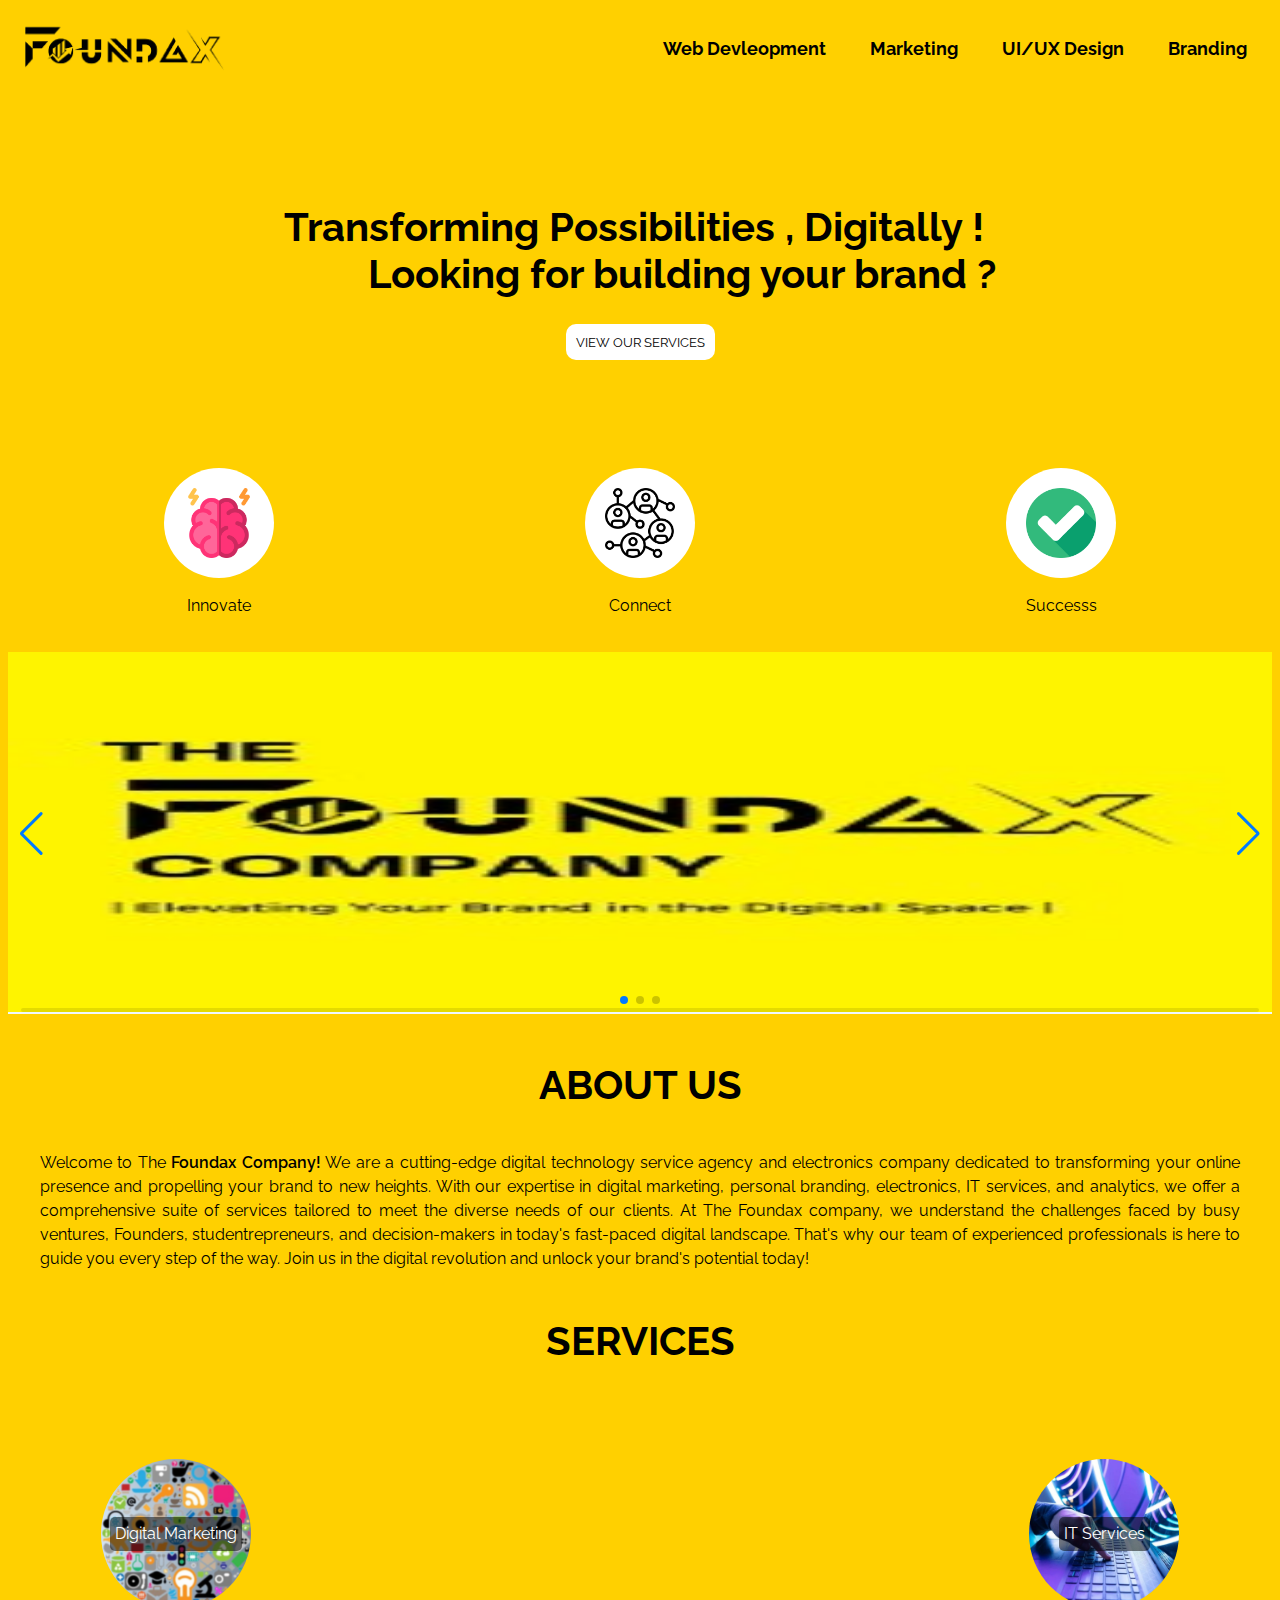
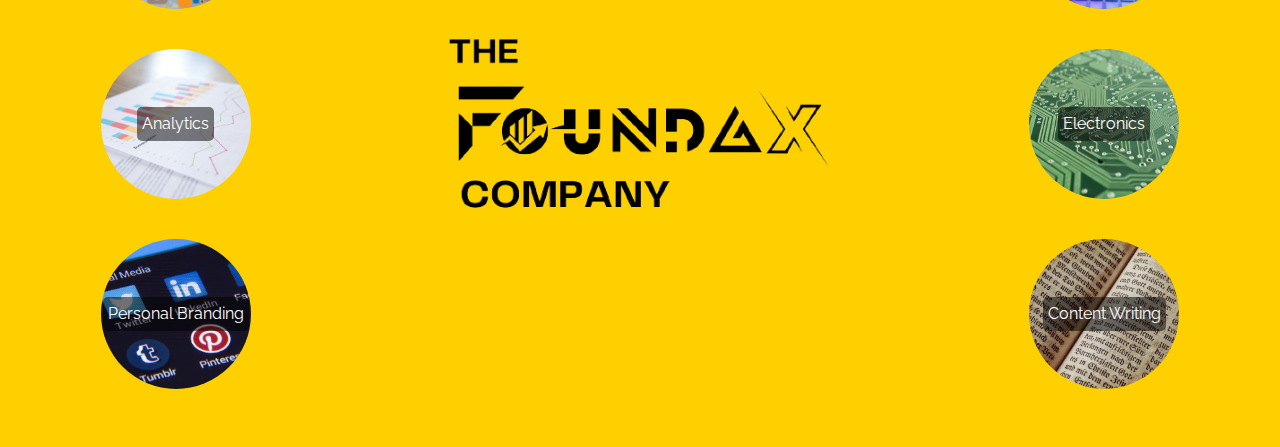
==== index.html @ 2afb8d17 "Add files via upload" ====
<!DOCTYPE html>
<html lang="en">
<head>
    <meta charset="UTF-8">
    <meta name="viewport" content="width=device-width, initial-scale=1.0">
    <title>Foundax</title>
    <link rel="stylesheet" href="style.css">
    <link rel="stylesheet" href="https://cdnjs.cloudflare.com/ajax/libs/font-awesome/6.4.0/css/all.min.css" integrity="sha512-iecdLmaskl7CVkqkXNQ/ZH/XLlvWZOJyj7Yy7tcenmpD1ypASozpmT/E0iPtmFIB46ZmdtAc9eNBvH0H/ZpiBw==" crossorigin="anonymous" referrerpolicy="no-referrer" />
    <link rel="stylesheet" href="https://cdn.jsdelivr.net/npm/swiper@10/swiper-bundle.min.css"/>
    <script src="index.js"></script>
    <script src="https://cdn.jsdelivr.net/npm/swiper@10/swiper-bundle.min.js"></script>
</head>
<body>
    <div class="nav">
        <div class="navbar">
            <div class="logo"><img src="Images/logo-name.png" alt="" height="25px"></div>
            <ul class="links">
                <li><a href="Web devleopment">Web Devleopment</a></li>
                <li><a href="Marketing">Marketing</a></li>
                <li><a href="UI/UX Design">UI/UX Design</a></li>
                <li><a href="Branding">Branding</a></li>
            </ul>
            
            <div>
                <button class="toggle_btn" onclick="myfunc()"><i class="fa-solid fa-bars"></i></button>
            </div>
        </div>
        <div class="dropdown_menu">
            <li><a href="Web devleopment">Web Devleopment</a></li>
            <li><a href="Marketing">Marketing</a></li>
            <li><a href="UI/UX Design">UI/UX Design</a></li>
            <li><a href="Branding">Branding</a></li>
            <li><a href="#" class="action_btn">Contact</a></li>
        </div>
    </div>
        
    
    <!-- <div id="slideshow" class="slideshow">
        <img src="Images/poster1.jpeg" alt="">
    </div> -->
    <div class="banner">
        <h1>
            Transforming Possibilities , Digitally ! 
            <br>&emsp;&emsp; Looking for building your brand ?
        </h1>
        
        <button class="btn">
            VIEW OUR SERVICES
        </button>
    </div>
    <div class="tool">
        <div class="tool-div">
            <div>
                <img src="Images/brainstorm.png" alt="">
            </div>
            <p>Innovate</p>
        </div>
        
        <div class="tool-div">
            <div>
                <img src="Images/network.png" alt="">
            </div>
            <p>Connect</p>
        </div>
        <div class="tool-div">
            <div>
                <img src="Images/checked.png" alt="">
            </div>
            <p>Successs</p>
        </div>
        
    </div>
    <div class="quote">
        <div class="swiper">
            <!-- Additional required wrapper -->
            <div class="swiper-wrapper">
              <!-- Slides -->
              <div class="swiper-slide"><img src="Images/poster1.jpeg" alt=""></div>
              <div class="swiper-slide"><img src="Images/poster2.jpeg" alt=""></div>
              <div class="swiper-slide"><img src="Images/poster3.jpeg" alt=""></div>
              ...
            </div>
            <!-- If we need pagination -->
            <div class="swiper-pagination"></div>
          
            <!-- If we need navigation buttons -->
            <div class="swiper-button-prev"></div>
            <div class="swiper-button-next"></div>
          
            <!-- If we need scrollbar -->
            <div class="swiper-scrollbar"></div>
          </div>

          
    </div>
    <div class="about" id="about">
        <h1>
            ABOUT US
        </h1>
        <p>
            Welcome to The <span class="b">Foundax Company!</span> We are a cutting-edge digital technology service agency and electronics company dedicated to transforming your online presence and propelling your brand to new heights. With our expertise in digital marketing, personal branding, electronics, IT services, and analytics, we offer a comprehensive suite of services tailored to meet the diverse needs of our clients. At The Foundax company, we understand the challenges faced by busy ventures, Founders, studentrepreneurs, and decision-makers in today's fast-paced digital landscape. That's why our team of experienced professionals is here to guide you every step of the way.  Join us in the digital revolution and unlock your brand's potential today!
        </p>
    </div>
    
    <!-- <div class="team" id="team">
        <h1>TEAM </h1>
        <div>
            <img src="Images/shyam.jpeg" alt="">
            <h3>
                Founder
            </h3>
            <p>
                some quotes some quotes some quotes some quotes some quotes 
            </p>
        </div>
        <div>
            <img src="Images/varun.jpeg" alt="">
            <h3>
                Social Media Manager
            </h3>
            <p>
                some quotes some quotes some quotes some quotes some quotes 
            </p>
        </div>
        <div>
            <img src="Images/shyam.jpeg" alt="">
            <h3>
                Founder
            </h3>
            <p>
                some quotes some quotes some quotes some quotes some quotes 
            </p>
        </div>
    </div> -->
    <h1 class="head">SERVICES</h1>
    <br>
    <div class="services" id="services">
        
        <div class="ser-col">
            <div class="dm">
                <p>Digital Marketing</p>
            </div>
            <div class="an">
                <p>Analytics</p>
            </div>
            <div class="pb">
                <p>Personal Branding</p>
            </div>
        </div>
        <img src="Images/logo.png" alt="" class="img">
        <div class="ser-col">
            <div class="it">
                <p>IT Services</p>
            </div>
            <div class="el">
                <p>Electronics</p>
            </div>
            <div class="cw">
                <p>Content Writing</p>
            </div>
        </div>
    </div>

    <script>
        const swiper = new Swiper('.swiper', {
  
        loop: true,

        // If we need pagination
        pagination: {
            el: '.swiper-pagination',
        },

        // Navigation arrows
        navigation: {
            nextEl: '.swiper-button-next',
            prevEl: '.swiper-button-prev',
        },
        autoplay: {
            delay: 3000,
            },
        
        });
    </script>
</body>
</html>
---- style.css ----
@import url('https://fonts.googleapis.com/css2?family=Instrument+Sans&family=Raleway:wght@400;500;700&display=swap');
*{
    font-family: 'Raleway', sans-serif;
    font-weight: 400;
}


.hidden-right{
    opacity: 0;
    transition: all 1.2s;
    transform: translateX(-70px);
    
}
.hidden-top{
    opacity: 0;
    transition: all 4s;
    transform: translateY(20px);
    
}

.show{
    opacity: 1;
    transform: translateX(0);
    transform: translateY(0);
    
}



body{

    background-color: #ffd000;

}
.logo{
    flex-grow: 1;
    justify-content: flex-start;
}
.logo img{
    height: 50px;
    padding: 5px;
}

li{
    list-style: none;
}
a{
    text-decoration: none;
    color: black;
    font-size: 1.1rem;
    padding: 8px;
    transition-duration: 0.2s;
    border-radius: 10px;
    font-weight: bold;
    padding: 10px;
    text-align: center;
    justify-content: center;
    
    
}
li a:hover{
    color: white;
    
    background-color: rgba(0, 0, 0, 0.1);
   
}


/* Header */
nav{
    display: flex;
    align-items: center;
    justify-content: space-between;
    margin: 20px 20px 20px 0;
    background-color: red;
    width: 100%;
    
}
.navbar{
    width: 98%;
    flex-direction: row;
    height: 60px;
    padding: 10px;
    display: flex;
    background-color: #ffd000;
    flex-grow: 1;
     /* background-color: #0c0c0c; */
    /* margin-top: 8px; */
    align-items: center;
    justify-content: space-evenly;
    
    
}
.navbar .links{
    
    display: flex;
    gap: 1.5rem;
    
    flex-grow: 1;
    text-align: center;
    justify-content: flex-end;
    


}





.navbar .toggle_btn{
    font-size: 1.5rem;
    cursor: pointer;
    background-color: transparent;
    border: none;
    display: none;
}

.action_btn{
    background-color: #fff;
    color: #0c0c0c;
    border-radius: 8px;
    outline: none;
    border: none;
    font-weight: bold;
    font-size: 0.7rem;
    cursor: pointer;
    transition-duration: 0.5s;
    
}

.action_btn:hover{
    transform: scale(1.1);
}
/* dropdown */
.dropdown_menu{
    display: none;
    position: absolute;
    right: 2rem;
    height: 0;
    top: 90px;
    width: 0;
    background: rgba(0, 0, 0, 0.2);
    backdrop-filter: blur(15px);
    border-radius: 10px;
    overflow: hidden;
    transition: height 0.2s cubic-bezier(0.175, 0.885, 0.32, 1.275) ;
}
.dropdown_menu.open{
    height: 330px;
    z-index: 1;
}

.dropdown_menu li{
    padding: 0.7rem;
    display: flex;
    align-items: center;
    justify-content: center;
}

.dropdown_menu li:hover{
    background: rgba(0, 0, 0, 0.3);
}

.dropdown_menu .action_btn{
    width: 100%;
    display: flex;
    justify-content: center;
}
.dropdown_menu .action_btn:hover{
    transform: scale(0.95);
}
.slideshow{
    transition-duration: 1s;
}
.slideshow img{
    height: 500px;
    width: 100vw;
}
@keyframes slide {
    100%{
        transform: translateY(0%);
    }
}
.banner{
    height: 40vh;
    /* background-color: #fff;
     */
     /* box-shadow: 0 0 5px rgb(250, 249, 249),0 0 12px rgb(250, 251, 252) ; */
    display: flex;
    font-size: 20px;
    justify-content: center;
    flex-direction: column;
    align-items: center;
}
.banner button{
    background-color: white;
    padding: 10px;
    border-radius: 10px;
    border: none;
    transition-duration: 0.3s;
}
.banner button:hover{
    transform: scale(1.1);
}
h1{
    font-weight: 700;
    font-size: 40px;
}
h3{
    font-weight: 700;
}
p{
    line-height: 1.5rem;
}
.tool{
    display: flex;
    flex-wrap: wrap;
    justify-content: space-around;
    margin: 20px 0;
}
.tool-div{
    display: flex;
    flex-direction: column;
    align-items: center;
    justify-content: center;
    color: black;
}
.tool-div div{
    border-radius: 50%;
    background-color: #fff;
    display: flex;
    align-items: center;
    justify-content: center;
}
.tool-div img{
    height: 70px;
    width: 70px;
    padding: 20px;
}
.quote{
    height: 40vh;
    width: 100%;
    background-color: aliceblue;
    display: flex;
    justify-content: center;
    align-items: center;
}
.swiper{
    /* width: 80%; */
    
    height: fit-content;

}
.swiper-slide{
    display: flex;
    align-items: center;
    justify-content: center;
}
.swiper-slide img{
    width:100% ;
    height: 40vh;
}
.about
{   display: flex;
    flex-direction: column;
    justify-content: center;
    align-items: center;
    margin: 20px;
}
.b{
    font-weight: 600;
}
.about p{
    text-align: justify;
    max-width: 1200px;
}
.team{
    display: flex;
    flex-direction: row;
    justify-content: space-around;
    flex-wrap: wrap;
}
.team h1{
    flex-basis: 100%;
    text-align: center;
}
.team div{
    display: flex;
    flex-direction: column;
    width: 300px;
    background-color:rgba(255, 255, 255, 0.6);
    color: black;
    padding: 10px;
    border-radius: 15px;
    text-align: center;
    margin: 20px;
}
.team img{
    height: 200px;
    width: 100%;
    border-radius: 15px;
    /* margin: 20px; */
}
.services{
    display: flex;
    height: 70vh;
    justify-content: space-around;
    align-items: center;
    color: white;
}

.services div{
    display: flex;
    flex-direction: column;
}
.services img{
    height: 200px;
}
.ser-col div{
    border-radius: 50%;
    background-color: #fff;
    height: 150px;
    width: 150px;
    margin: 20px;
    display: flex;
    justify-content: center;
    align-items: center;
    transition-duration: 0.3s;
   
}

.ser-col div:hover{
    transform:scale(1.1);
}
.ser-col p{
    background-color: rgba(0, 0, 0, 0.5);
    padding: 5px;
    border-radius: 5px;
    text-align: center;
}
.head{
    flex-basis: 100%;
    text-align: center;
    margin-top: 30px;
}
.dm{
    background: url("Images/digitalmarketing.png");
    background-size: cover;
    background-position: center;
}
.an{
    background: url("Images/analytics.jpg");
    background-size: cover;
    background-position: center;
}
.pb{
    background: url("Images/branding.jpg");
    background-size: cover;
    background-position: center;
}
.it{
    background: url("Images/IT.png");
    background-size: cover;
    background-position: center;
}
.el{
    background: url("Images/electronics.jpg");
    background-size: cover;
    background-position: center;
}
.cw{
    background: url("Images/contentwiting.jpg");
    background-size: cover;
    background-position: center;
}
/* RESPONSIVE */

@media(max-width:965px){
    .services{
        height: 50vh;
    }
    .services img{
        height: 50px;
    }
    .ser-col div{
        height: 100px;
        width: 100px;
    }
    .ser-col p{
        font-size: 10px;
    }
    .navbar .links,
    .navbar .action_btn{
        display: none;
    }
    .navbar .toggle_btn{
        display: block;
    }
    .dropdown_menu{
        display: block;
        width: 300px;
    }
    .banner{
        font-size: 10px;
        justify-content:center;
        height: 30vh;

    }
    .banner h1{
        font-size: 18px;
        margin: 30px 0;
    }
    
}
@media(max-width:400px){
    .dropdown_menu{
        left: 2rem;
        width: unset;
    }
}


@media (min-width:1920px){
    header{
        display: flex;
        justify-content: center;
        margin: 10px;
        
    }
    .navbar{
        height: 90px;
  
    }
    .navbar .links{
        gap: 5rem;
  
    }
    a{
        font-size: 1.5rem;
    }

}
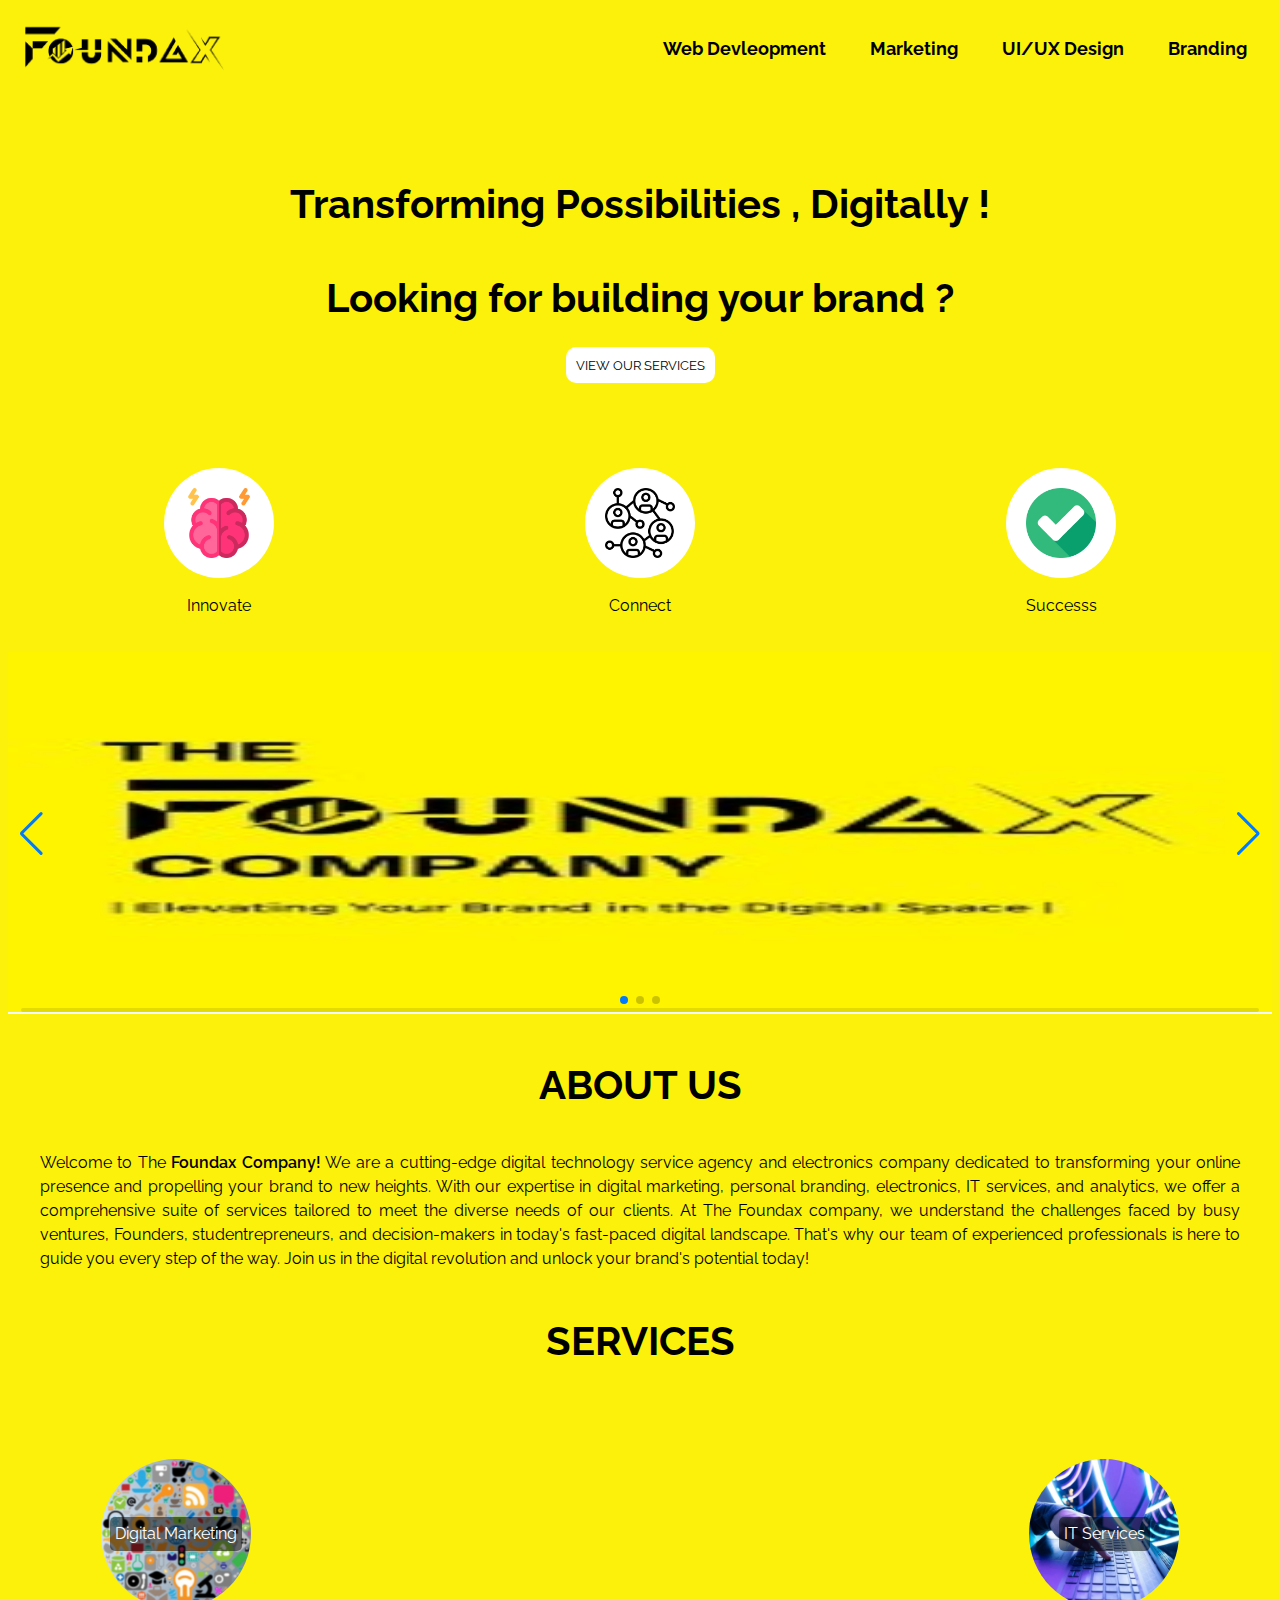
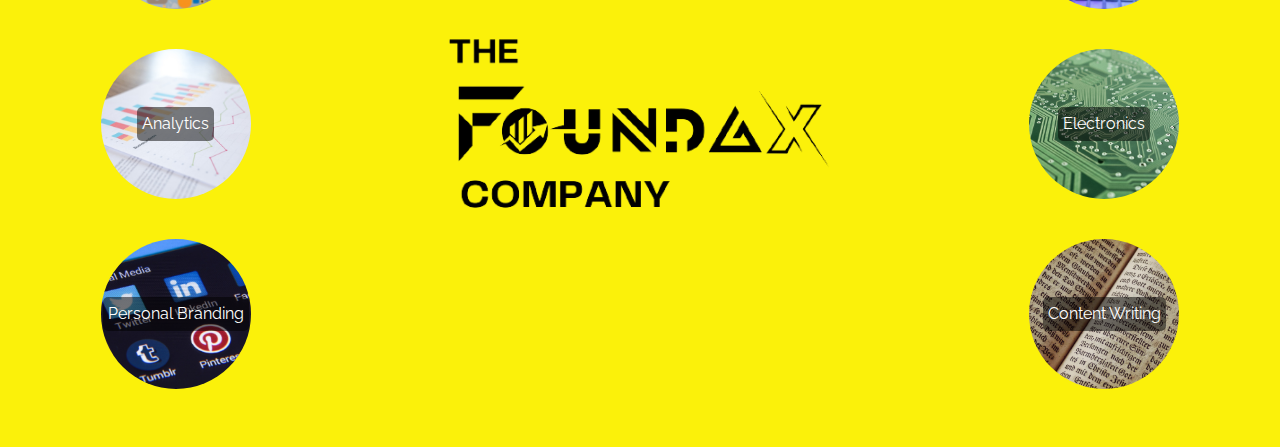
==== commit 190915f1: "Update index.html h" ====
--- a/index.html
+++ b/index.html
@@ -39,9 +39,9 @@
         <img src="Images/poster1.jpeg" alt="">
     </div> -->
     <div class="banner">
-        <h1>
+        <h1 style="text-align:center;">
             Transforming Possibilities , Digitally ! 
-            <br>&emsp;&emsp; Looking for building your brand ?
+            <br><br>Looking for building your brand ?
         </h1>
         
         <button class="btn">
@@ -183,4 +183,4 @@
         });
     </script>
 </body>
-</html>+</html>
--- a/style.css
+++ b/style.css
@@ -29,7 +29,7 @@
 
 body{
 
-    background-color: #ffd000;
+    background-color: #fbf10a;
 
 }
 .logo{
@@ -82,7 +82,7 @@
     height: 60px;
     padding: 10px;
     display: flex;
-    background-color: #ffd000;
+    background-color: #fbf10a;
     flex-grow: 1;
      /* background-color: #0c0c0c; */
     /* margin-top: 8px; */
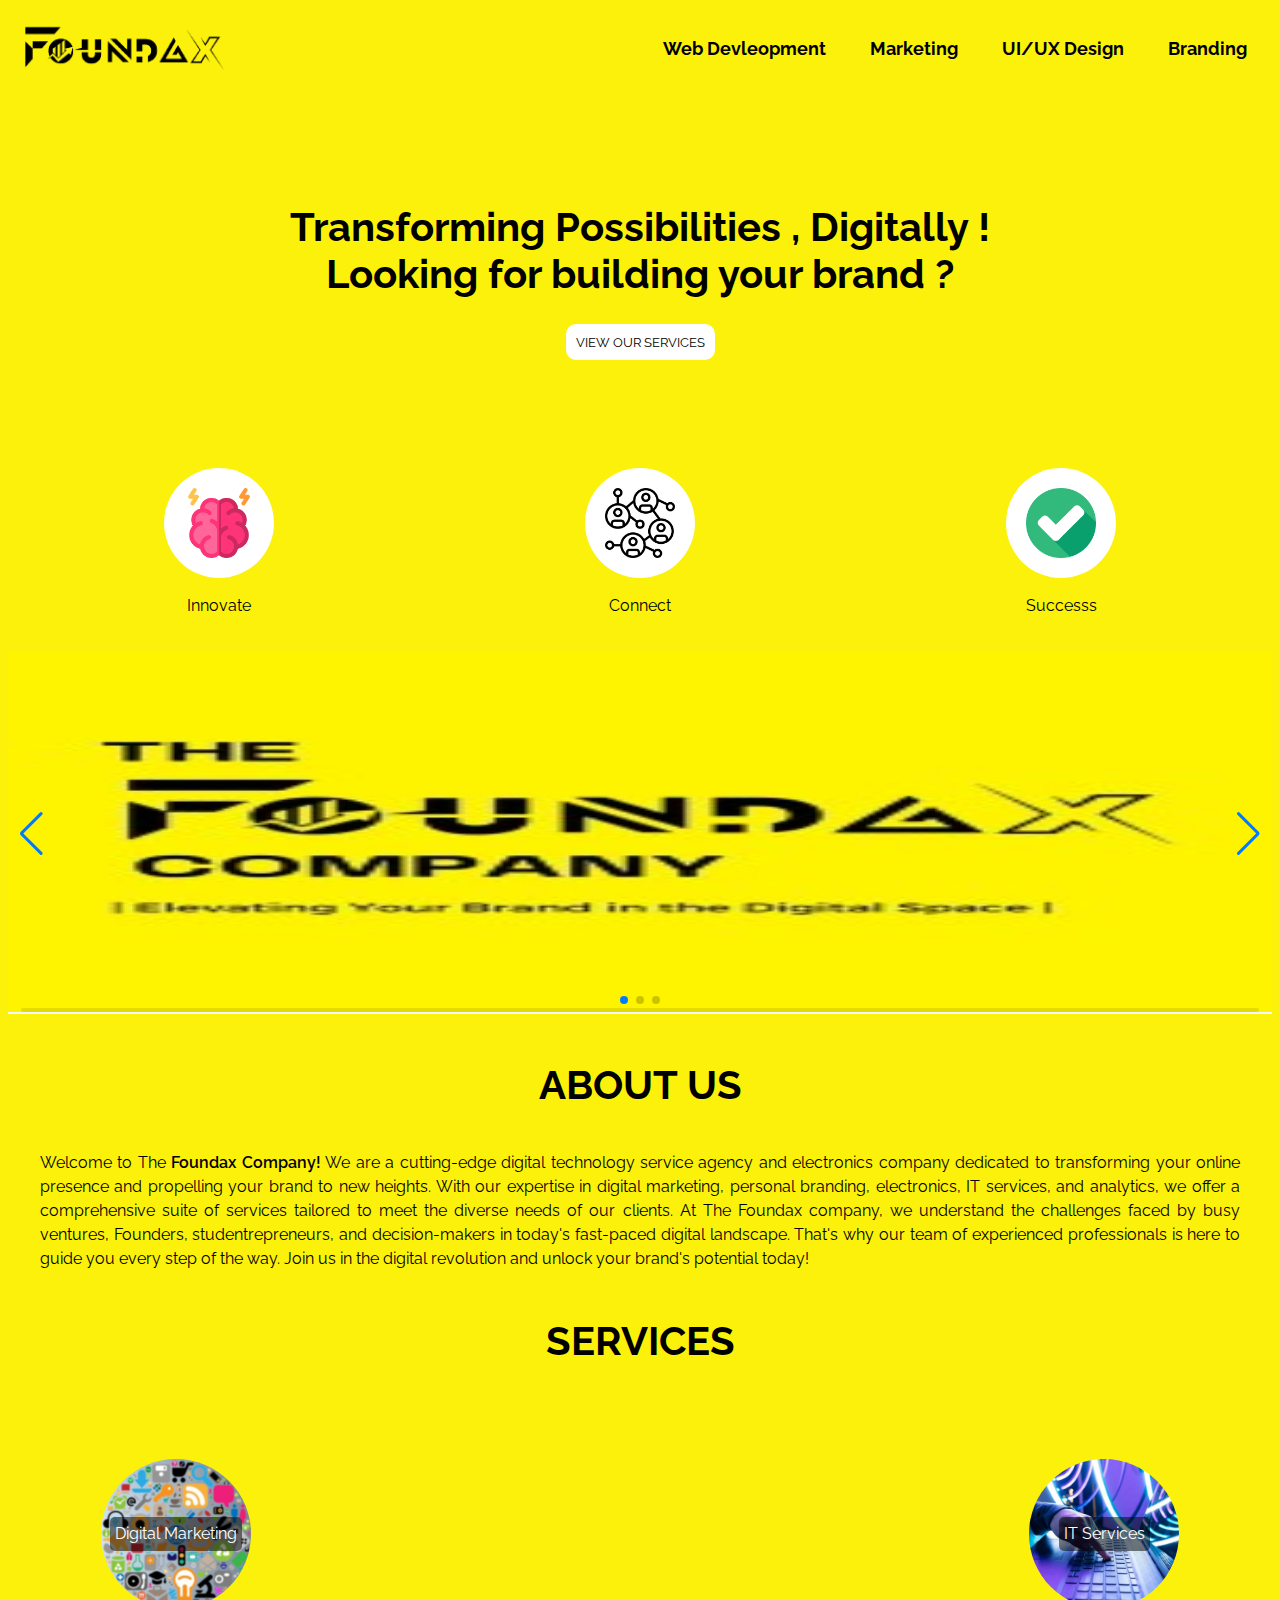
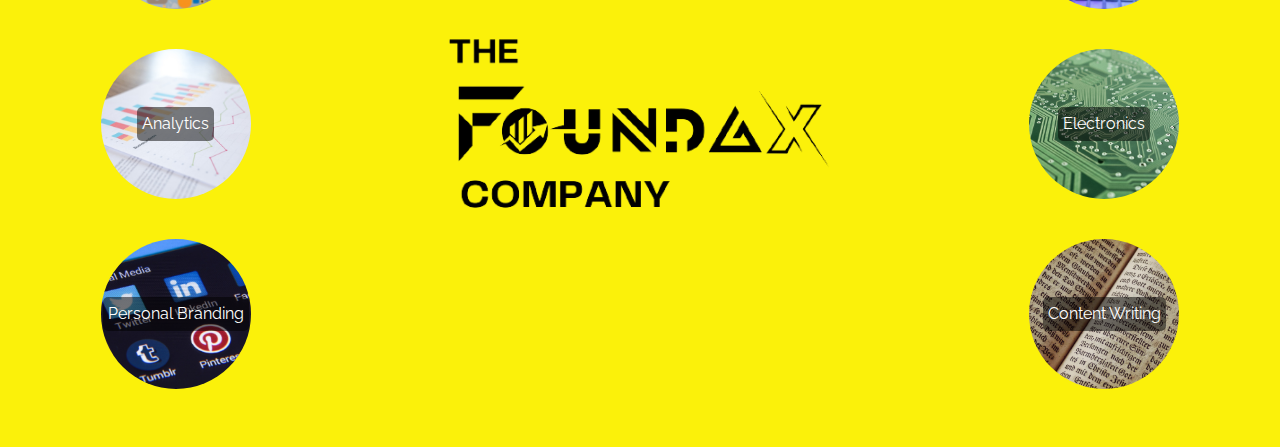
==== commit e8b445a8: "Update index.html" ====
--- a/index.html
+++ b/index.html
@@ -41,7 +41,7 @@
     <div class="banner">
         <h1 style="text-align:center;">
             Transforming Possibilities , Digitally ! 
-            <br><br>Looking for building your brand ?
+            <br>Looking for building your brand ?
         </h1>
         
         <button class="btn">
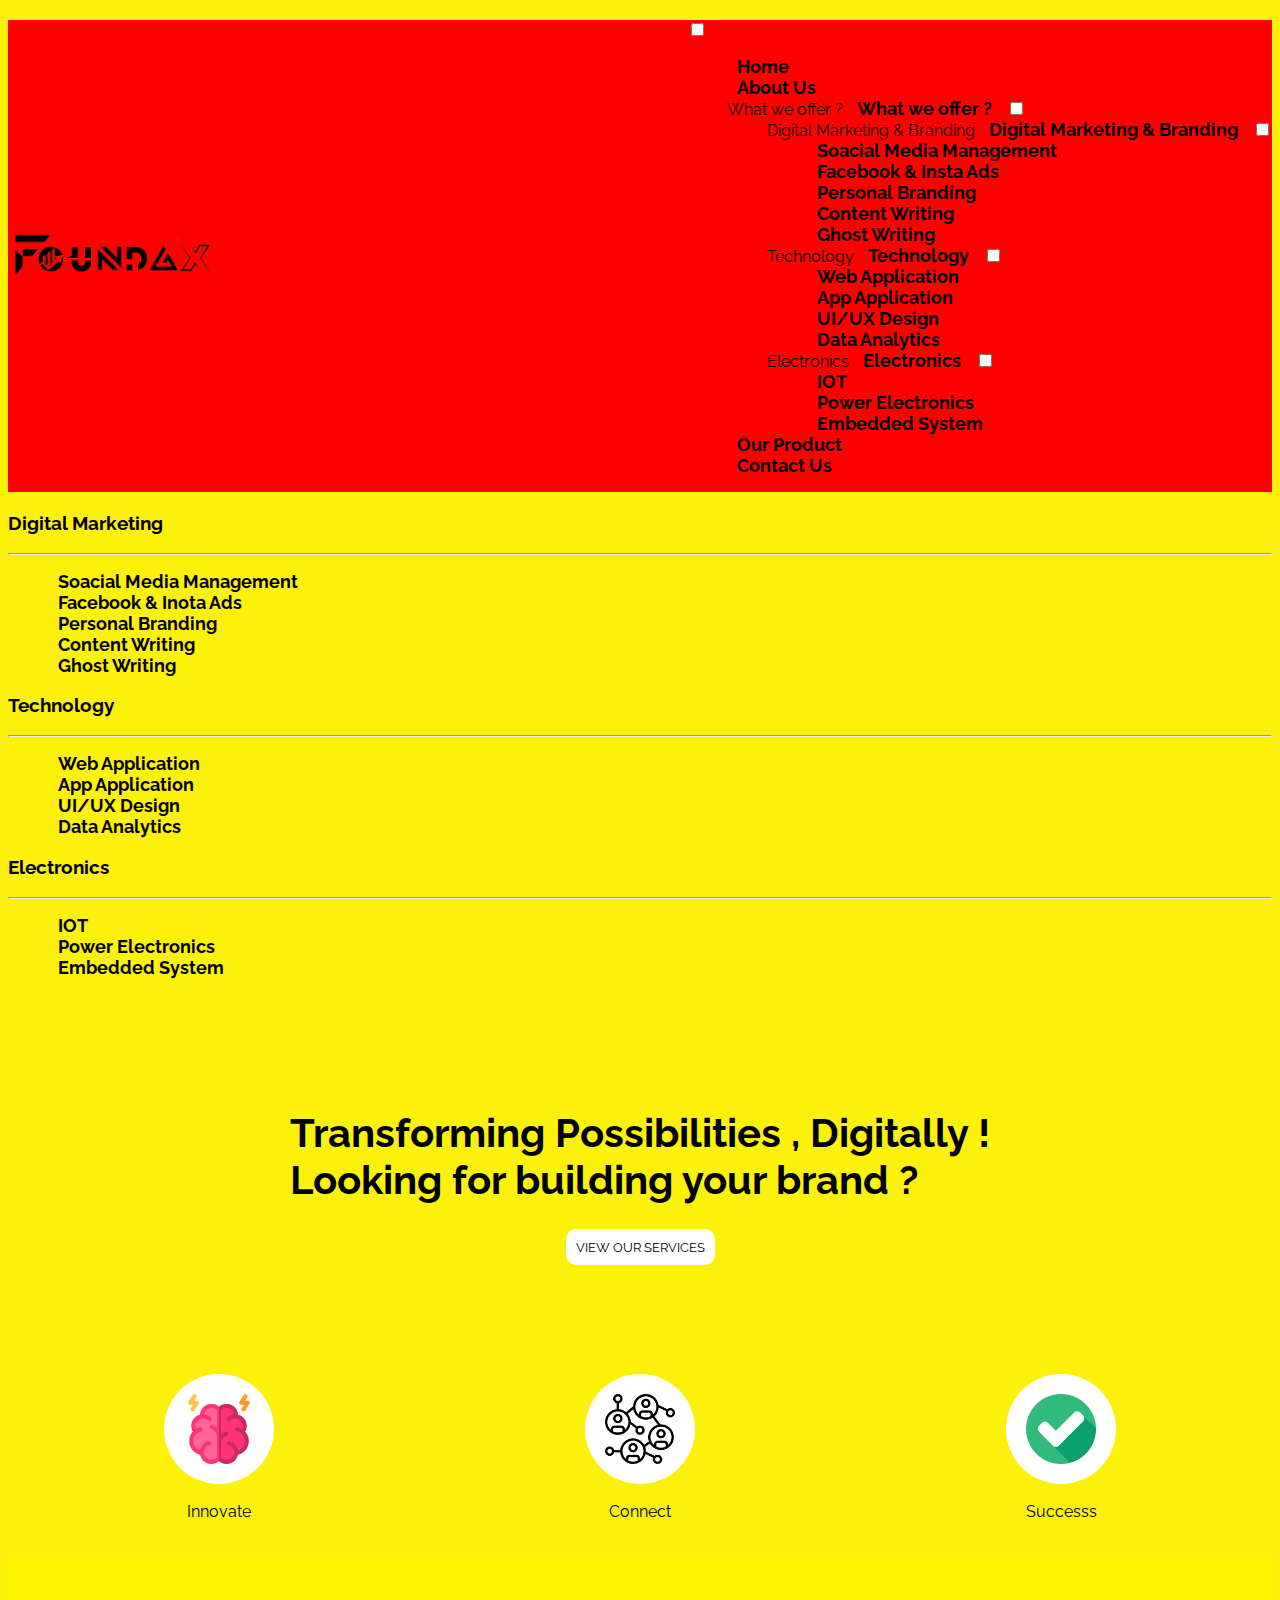
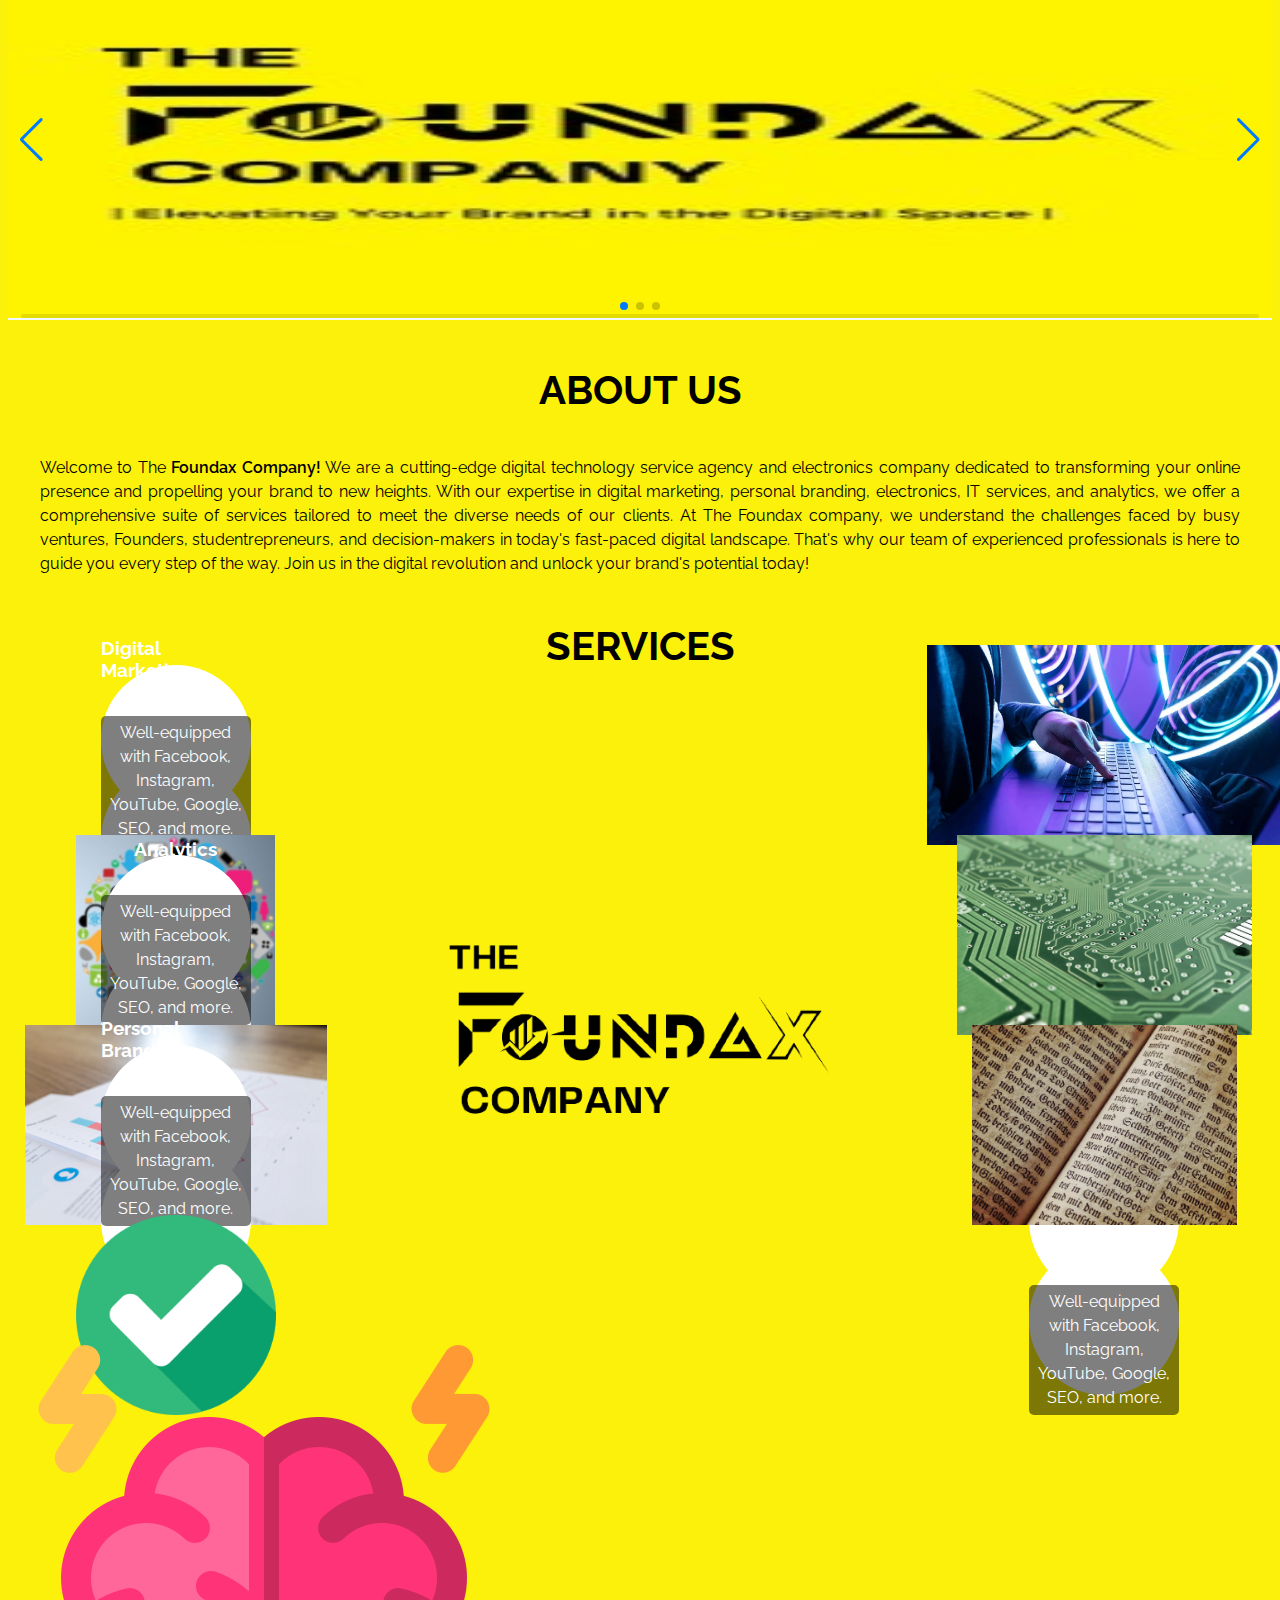
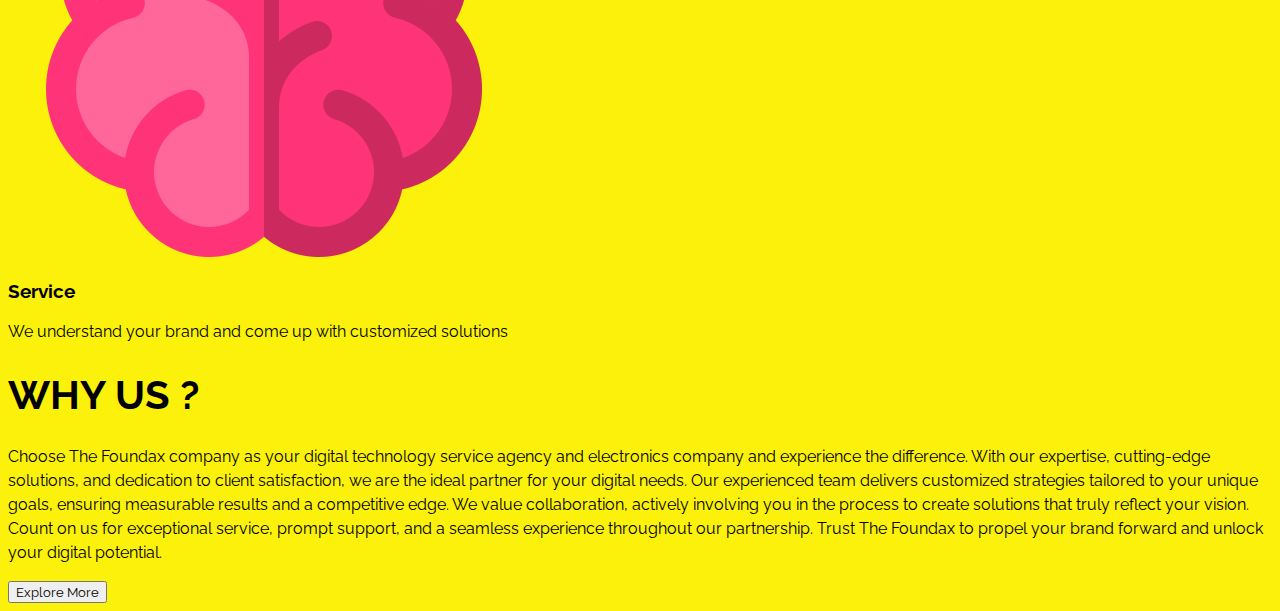
==== commit f990f890: "Update index.html" ====
--- a/index.html
+++ b/index.html
@@ -10,36 +10,165 @@
     <script src="index.js"></script>
     <script src="https://cdn.jsdelivr.net/npm/swiper@10/swiper-bundle.min.js"></script>
 </head>
+<script>
+    document.addEventListener("DOMContentLoaded",function(){
+        console.log(document.querySelector("#menu_bar").value);
+    })
+    document.addEventListener("change",function(){
+        var menu = document.querySelector("#drop:checked");
+        console.log(menu);
+        if(menu){
+            document.querySelector("#menu_label i").className = "fa-solid fa-xmark";
+        }
+        else{
+            document.querySelector("#menu_label i").className = "fa-solid fa-bars";
+        }
+    })
+    function toggleServiceNav(show) {
+        var width = window.innerWidth;
+        var serviceNav = document.querySelector(".service-nav");
+        if (show & width >= 988) {
+            console.log(width)
+            serviceNav.style.display = "flex";
+        } else {
+            console.log("else block")
+            serviceNav.style.display = "none";
+        }
+        }
+</script>
 <body>
-    <div class="nav">
-        <div class="navbar">
-            <div class="logo"><img src="Images/logo-name.png" alt="" height="25px"></div>
-            <ul class="links">
-                <li><a href="Web devleopment">Web Devleopment</a></li>
-                <li><a href="Marketing">Marketing</a></li>
-                <li><a href="UI/UX Design">UI/UX Design</a></li>
-                <li><a href="Branding">Branding</a></li>
+    <header >
+        <!-- <a href="#" class="logo"><img src="Images/logo-name.png" alt=""></a>
+        <input type="checkbox" id="menu_bar">
+        <label for="menu_bar" id="menu_label"><i class="fa-solid fa-bars"></i></label> -->
+        <nav class="nav">
+            <div id="logo" class="logo"><img src="Images/logo-name.png" alt=""></div>
+
+
+            <div>
+
+    
+                <label for="drop" class="toggle" id="menu_label"><i class="fa-solid fa-bars"></i></label>
+                <input type="checkbox" id="drop" />
+                    <ul class="menu">
+                        <li><a href="#">Home</a></li>
+                        <li><a href="#">About Us</a></li>
+                        <!-- <li onmouseover="toggleServiceNav(true)" onmouseout="toggleServiceNav(false)">
+                            First Tier Drop Down
+                            <label for="drop-1" class="toggle" >WordPress +</label>
+                            <a href="#">WordPress</a>
+                            <input type="checkbox" id="drop-1"/>
+                            <ul>
+                                <li><a href="#">Themes and stuff</a></li>
+                                <li><a href="#">Plugins</a></li>
+                                <li><a href="#">Tutorials</a></li>
+                            </ul> 
+        
+                        </li> -->
+
+                        <li onmouseover="toggleServiceNav(true)" onmouseout="toggleServiceNav(false)">
+        
+                        <!-- First Tier Drop Down -->
+                        <label for="drop-2" class="toggle">What we offer ? <i class="fa-sharp fa-solid fa-caret-down"></i>  </label>
+                        <a href="#">What we offer ? <i class="fa-sharp fa-solid fa-caret-down"></i> </a>
+                        <input type="checkbox" id="drop-2"/>
+                        <ul>
+                            <li>
+                            
+                                <!-- Second Tier Drop Down -->        
+                                <label for="drop-3" class="toggle">Digital Marketing & Branding <i class="fa-sharp fa-solid fa-caret-down"></i></label>
+                                <a href="#">Digital Marketing & Branding  </a>         
+                                <input type="checkbox" id="drop-3"/>
+            
+                                <ul>
+                                    <li><a href="#">Soacial Media Management</a></li>
+                                    <li><a href="#">Facebook & Insta Ads</a></li>
+                                    <li><a href="#">Personal Branding</a></li>
+                                    <li><a href="#">Content Writing</a></li>
+                                    <li><a href="#">Ghost Writing</a></li>
+                                </ul>
+                            </li>
+                            
+                            <li>
+                            
+                                <!-- Second Tier Drop Down -->        
+                                <label for="drop-4" class="toggle">Technology <i class="fa-sharp fa-solid fa-caret-down"></i></label>
+                                <a href="#">Technology</a>         
+                                <input type="checkbox" id="drop-4"/>
+            
+                                <ul>
+                                    <li><a href="#">Web Application</a></li>
+                                    <li><a href="#">App Application</a></li>
+                                    <li><a href="#">UI/UX Design</a></li>
+                                    <li><a href="#">Data Analytics</a></li>
+                                </ul>
+                            </li>
+
+                            <li>
+                            
+                            <!-- Second Tier Drop Down -->        
+                            <label for="drop-5" class="toggle">Electronics <i class="fa-sharp fa-solid fa-caret-down"></i></label>
+                            <a href="#">Electronics</a>         
+                            <input type="checkbox" id="drop-5"/>
+        
+                            <ul>
+                                <li><a href="#">IOT</a></li>
+                                <li><a href="#">Power Electronics</a></li>
+                                <li><a href="#">Embedded System</a></li>
+                            </ul>
+                            </li>
+                        </ul>
+                        </li>
+                        
+                        <li><a href="#">Our Product</a></li>
+                        <li><a href="#">Contact Us</a></li>
+                    </ul>
+            </div>
+            </nav>
+    
+    </header>
+    <div class="service-nav" id="service-nav" onmouseover="toggleServiceNav(true)" onmouseout="toggleServiceNav(false)">
+        <div>
+            <h3>Digital Marketing</h3>
+            <hr>
+            <ul>
+                <li><a href="#">Soacial Media Management</a></li>
+                <li><a href="#">Facebook & Inota Ads</a></li>
+                <li><a href="#">Personal Branding</a></li>
+                <li><a href="#">Content Writing</a></li>
+                <li><a href="#">Ghost Writing</a></li>
             </ul>
-            
-            <div>
-                <button class="toggle_btn" onclick="myfunc()"><i class="fa-solid fa-bars"></i></button>
-            </div>
-        </div>
-        <div class="dropdown_menu">
-            <li><a href="Web devleopment">Web Devleopment</a></li>
-            <li><a href="Marketing">Marketing</a></li>
-            <li><a href="UI/UX Design">UI/UX Design</a></li>
-            <li><a href="Branding">Branding</a></li>
-            <li><a href="#" class="action_btn">Contact</a></li>
-        </div>
-    </div>
-        
+        </div>
+
+        <div>
+            <h3>Technology</h3>
+            <hr>
+            <ul>
+                <li><a href="#">Web Application</a></li>
+                <li><a href="#">App Application</a></li>
+                <li><a href="#">UI/UX Design</a></li>
+                <li><a href="#">Data Analytics</a></li>
+            </ul>
+        </div>
+
+        <div>
+            <h3>Electronics</h3>
+            <hr>
+            
+            <ul>
+                <li><a href="#">IOT</a></li>
+                <li><a href="#">Power Electronics</a></li>
+                <li><a href="#">Embedded System</a></li>
+            </ul>
+            
+        </div>
+    </div> 
     
     <!-- <div id="slideshow" class="slideshow">
         <img src="Images/poster1.jpeg" alt="">
     </div> -->
     <div class="banner">
-        <h1 style="text-align:center;">
+        <h1 >
             Transforming Possibilities , Digitally ! 
             <br>Looking for building your brand ?
         </h1>
@@ -50,10 +179,12 @@
     </div>
     <div class="tool">
         <div class="tool-div">
+            
             <div>
                 <img src="Images/brainstorm.png" alt="">
             </div>
             <p>Innovate</p>
+           
         </div>
         
         <div class="tool-div">
@@ -70,7 +201,7 @@
         </div>
         
     </div>
-    <div class="quote">
+    <div class="quote swiper-container">
         <div class="swiper">
             <!-- Additional required wrapper -->
             <div class="swiper-wrapper">
@@ -137,26 +268,64 @@
     <div class="services" id="services">
         
         <div class="ser-col">
-            <div class="dm">
-                <p>Digital Marketing</p>
-            </div>
-            <div class="an">
-                <p>Analytics</p>
-            </div>
-            <div class="pb">
-                <p>Personal Branding</p>
-            </div>
-        </div>
-        <img src="Images/logo.png" alt="" class="img">
+
+            <div class="ser-content">
+                
+                <div class="ser-des">
+                    <h3>Digital Marketing</h3>
+                    <p>Well-equipped with Facebook, Instagram, YouTube, Google, SEO, and more.</p>
+                </div>
+                <img src="Images/digitalmarketing.png" alt="" >
+            </div>
+
+            <div class="ser-content">
+                
+                <div class="ser-des">
+                    <h3>Analytics</h3>
+                    <p>Well-equipped with Facebook, Instagram, YouTube, Google, SEO, and more.</p>
+                </div>
+                <img src="Images/analytics.jpg" alt="" >
+            </div>
+
+            <div class="ser-content">
+                
+                <div class="ser-des">
+                    <h3>Personal Branding</h3>
+                    <p>Well-equipped with Facebook, Instagram, YouTube, Google, SEO, and more.</p>
+                </div>
+                <img src="Images/checked.png" alt="" >
+            </div>
+        </div>
+
+        <img src="Images/logo.png" alt="" class="img" >
+
         <div class="ser-col">
-            <div class="it">
-                <p>IT Services</p>
-            </div>
-            <div class="el">
-                <p>Electronics</p>
-            </div>
-            <div class="cw">
-                <p>Content Writing</p>
+            <div class="ser-content">
+                <img src="Images/IT.png" alt="" >
+                <div class="ser-des  left-align">
+                    <h3>IT Services</h3>
+                    <p>Well-equipped with Facebook, Instagram, YouTube, Google, SEO, and more.</p>
+                </div>
+                
+            </div>
+
+
+            <div class="ser-content">
+                <img src="Images/electronics.jpg" alt="" >
+                <div class="ser-des  left-align">
+                    <h3>Electronics</h3>
+                    <p>Well-equipped with Facebook, Instagram, YouTube, Google, SEO, and more.</p>
+                </div>
+                
+            </div>
+
+            <div class="ser-content">
+                <img src="Images/contentwiting.jpg" alt="" >
+                <div class="ser-des left-align">
+                    <h3>Content Writing</h3>
+                    <p>Well-equipped with Facebook, Instagram, YouTube, Google, SEO, and more.</p>
+                </div>
+                
             </div>
         </div>
     </div>
@@ -182,5 +351,29 @@
         
         });
     </script>
+
+    
+    <div class="why" id="why">
+        
+        <div class="why-blocks">
+
+            <div>
+                
+                <img src="Images/brainstorm.png" alt="">
+                <h3>Service</h3>
+                <p>We understand your brand and come up with customized solutions</p>
+            </div>
+            
+
+        </div>
+        <div class="why-content">
+            <h1>WHY US ?</h1>
+            <p>
+                Choose The Foundax company as your digital technology service agency and electronics company and experience the difference. With our expertise, cutting-edge solutions, and dedication to client satisfaction, we are the ideal partner for your digital needs. Our experienced team delivers customized strategies tailored to your unique goals, ensuring measurable results and a competitive edge. We value collaboration, actively involving you in the process to create solutions that truly reflect your vision. Count on us for exceptional service, prompt support, and a seamless experience throughout our partnership. Trust The Foundax to propel your brand forward and unlock your digital potential.
+            </p>
+            <button>Explore More</button>
+        </div>
+        
+    </div>
 </body>
 </html>
